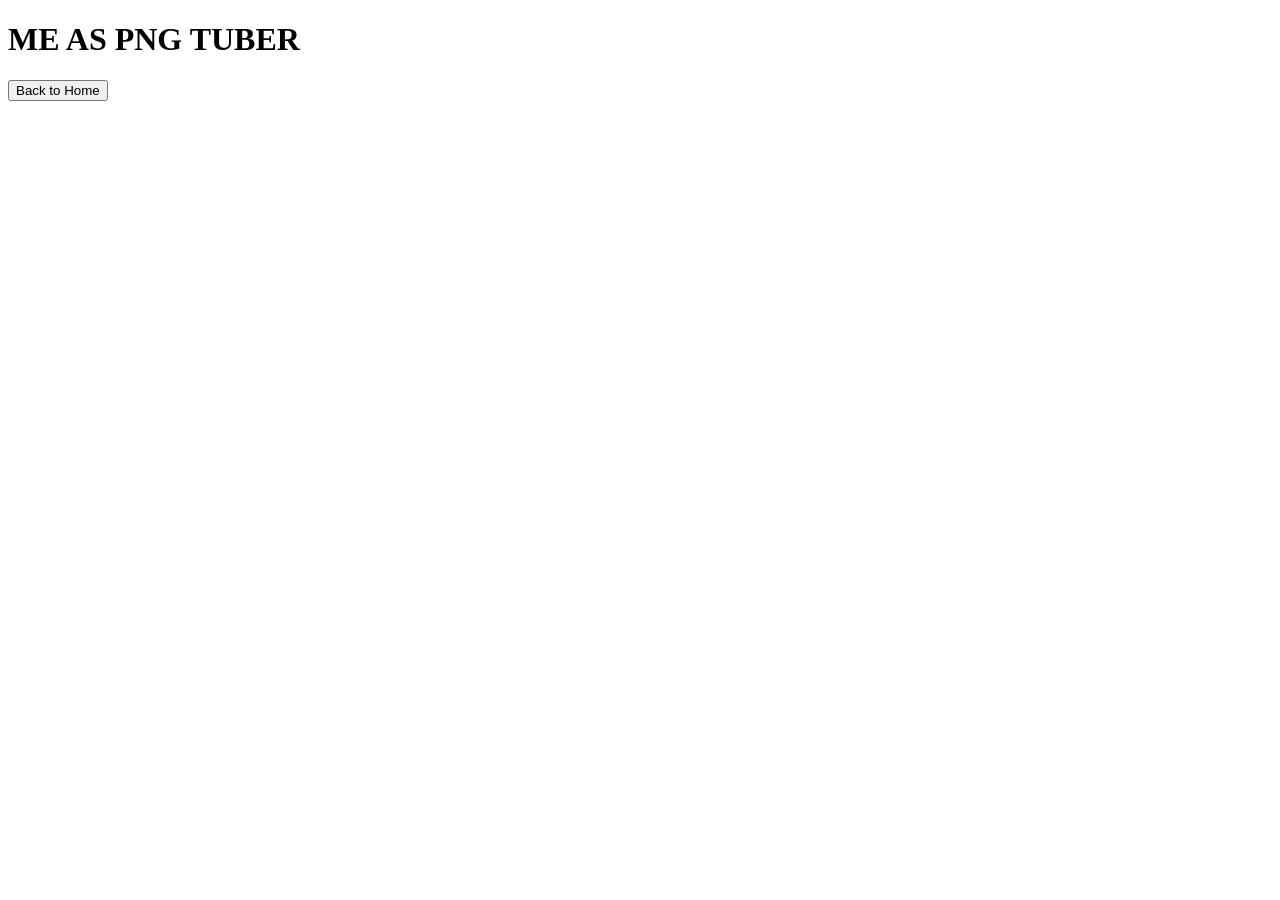
==== project_1_html/page_2.html @ 7b27273b "add conten on page 2" ====
<!DOCTYPE html>
<html lang="en">
<head>
    <meta charset="UTF-8">
    <meta name="viewport" content="width=device-width, initial-scale=1.0">
    <title>Page 2</title>
</head>
<body>
    <h1 style="font-family: Georgia;">ME AS PNG TUBER</h1>
    <a href="Home.html"><button>Back to Home</button></a>
</body>
</html>
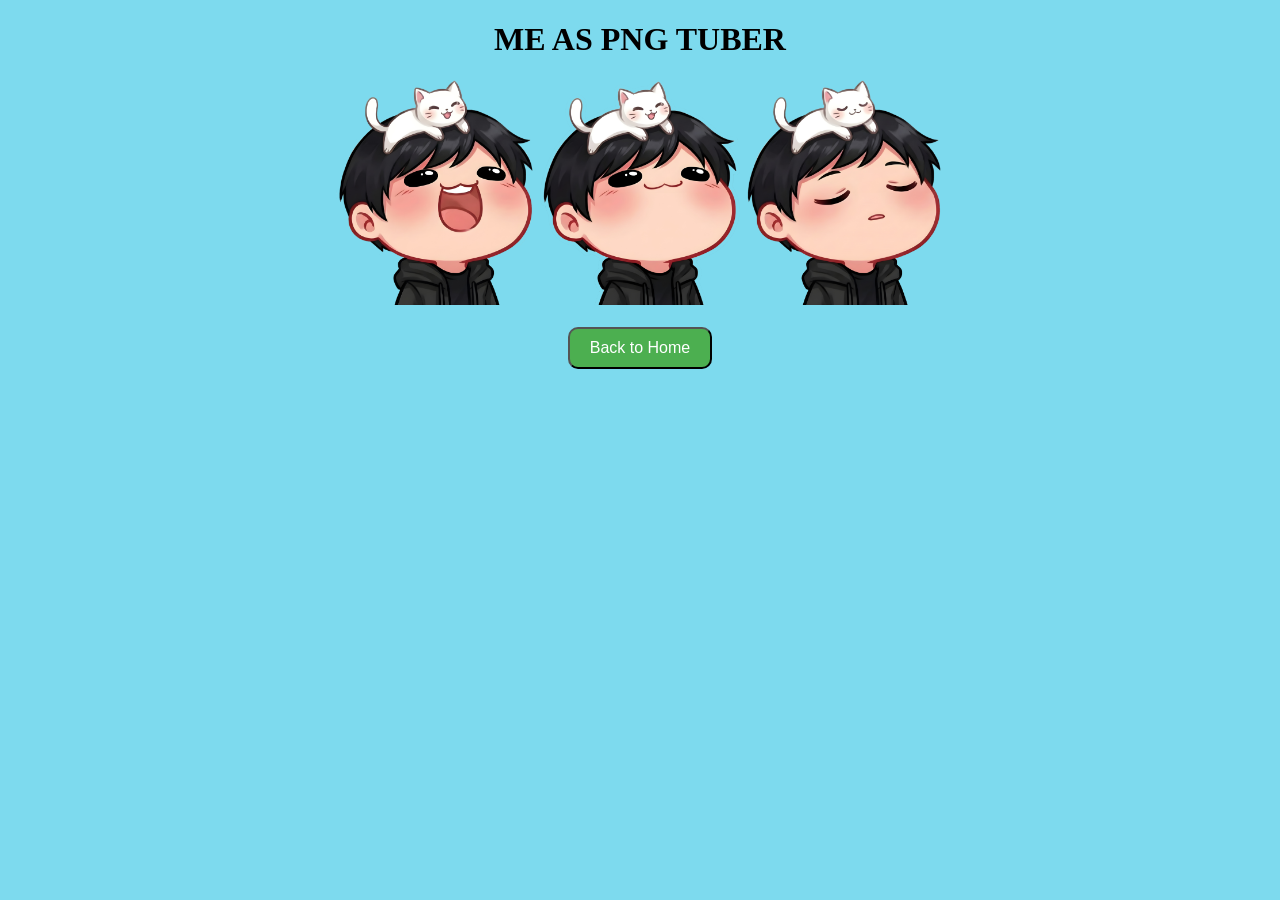
==== commit 9075fbdd: "nambahin chibi png on page 2" ====
--- a/project_1_html/page_2.html
+++ b/project_1_html/page_2.html
@@ -5,8 +5,32 @@
     <meta name="viewport" content="width=device-width, initial-scale=1.0">
     <title>Page 2</title>
 </head>
+    <style>
+        body {
+            text-align: center;
+            font-family: Georgia, sans-serif;
+            margin-top: 12px;
+            background-color: #7ddaee;
+        }
+        button {
+            background-color: #4CAF50;
+            color: white;
+            padding: 10px 20px;
+            border-radius: 10px;
+            cursor: pointer;
+            font-size: 16px;
+        }
+</style>
+
 <body>
     <h1 style="font-family: Georgia;">ME AS PNG TUBER</h1>
-    <a href="Home.html"><button>Back to Home</button></a>
+
+    <div style="text-align: center; ">  
+            <img src="../project_1_html/image/chibistyle_bicara.png" alt="First Character" style="width: 200px; height: auto;">
+            <img src="../project_1_html/image/chibistyle_diem.png" alt="First Character" style="width: 200px; height: auto;">
+            <img src="../project_1_html/image/chibistyle_mute.png" alt="First Character" style="width: 200px; height: auto;">
+        </div>
+        <br>
+         <a href="Home.html"><button>Back to Home</button></a>
 </body>
 </html>
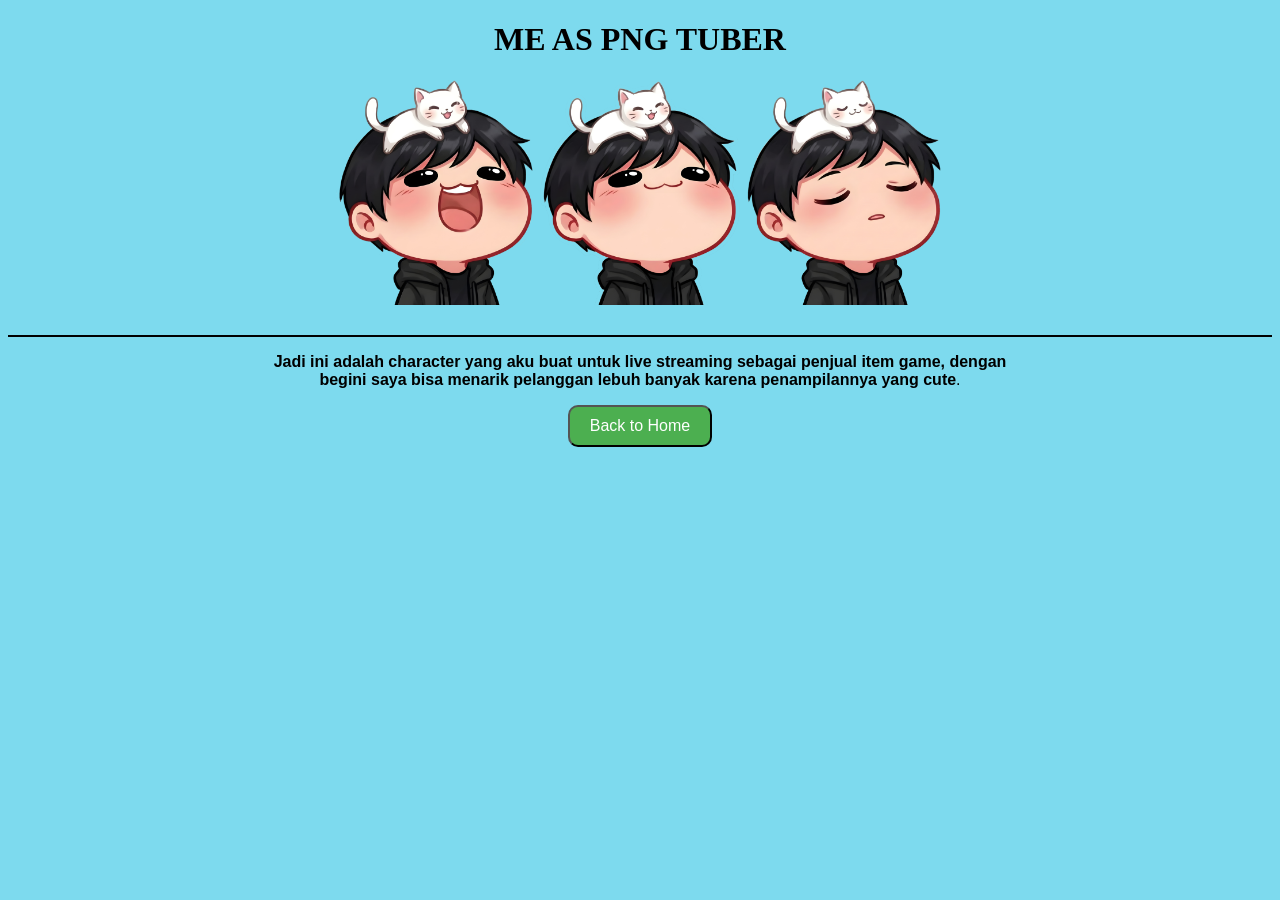
==== commit 5248f730: "finishing page 2" ====
--- a/project_1_html/page_2.html
+++ b/project_1_html/page_2.html
@@ -31,6 +31,10 @@
             <img src="../project_1_html/image/chibistyle_mute.png" alt="First Character" style="width: 200px; height: auto;">
         </div>
         <br>
+        <hr style="border: 1px solid black;">
+            <p><b>Jadi ini adalah character yang aku buat untuk live streaming sebagai penjual item game, dengan <br>
+            begini saya bisa menarik pelanggan lebuh banyak karena penampilannya yang cute</b>.</p>
          <a href="Home.html"><button>Back to Home</button></a>
+
 </body>
 </html>
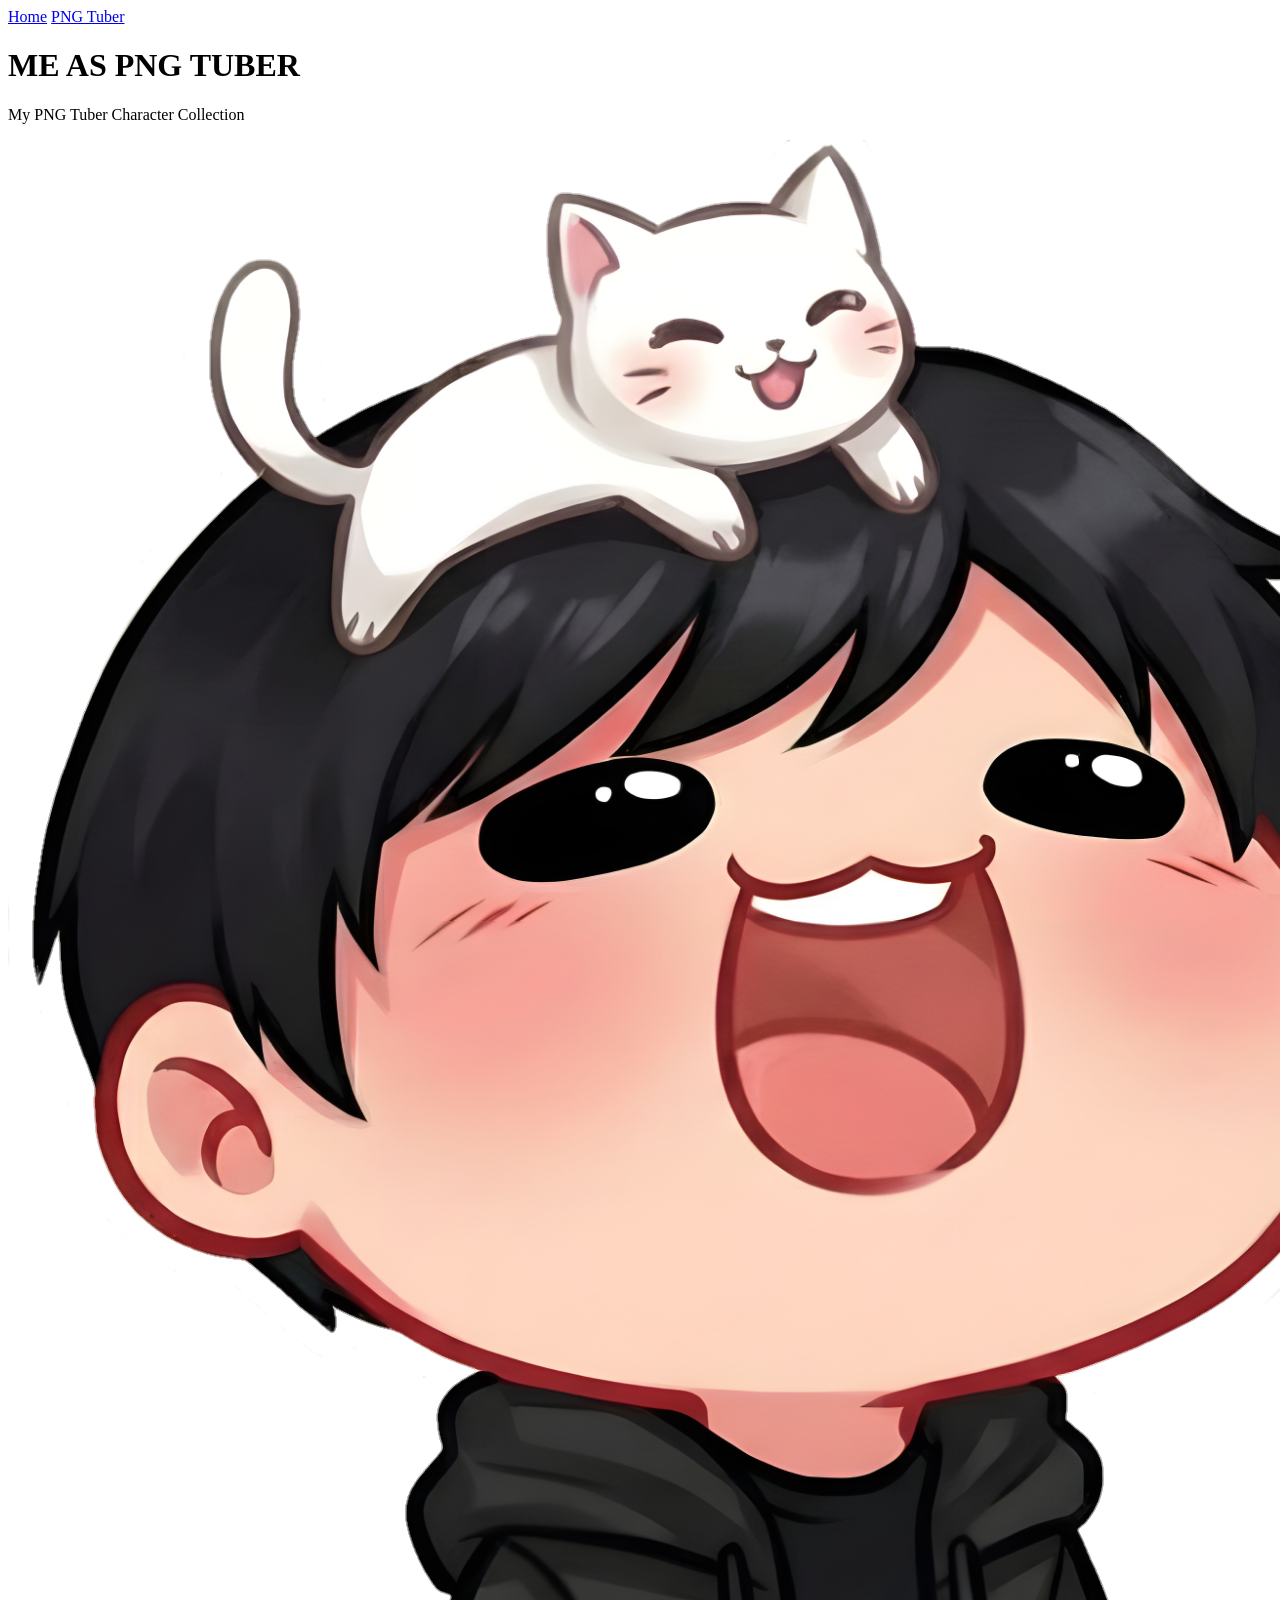
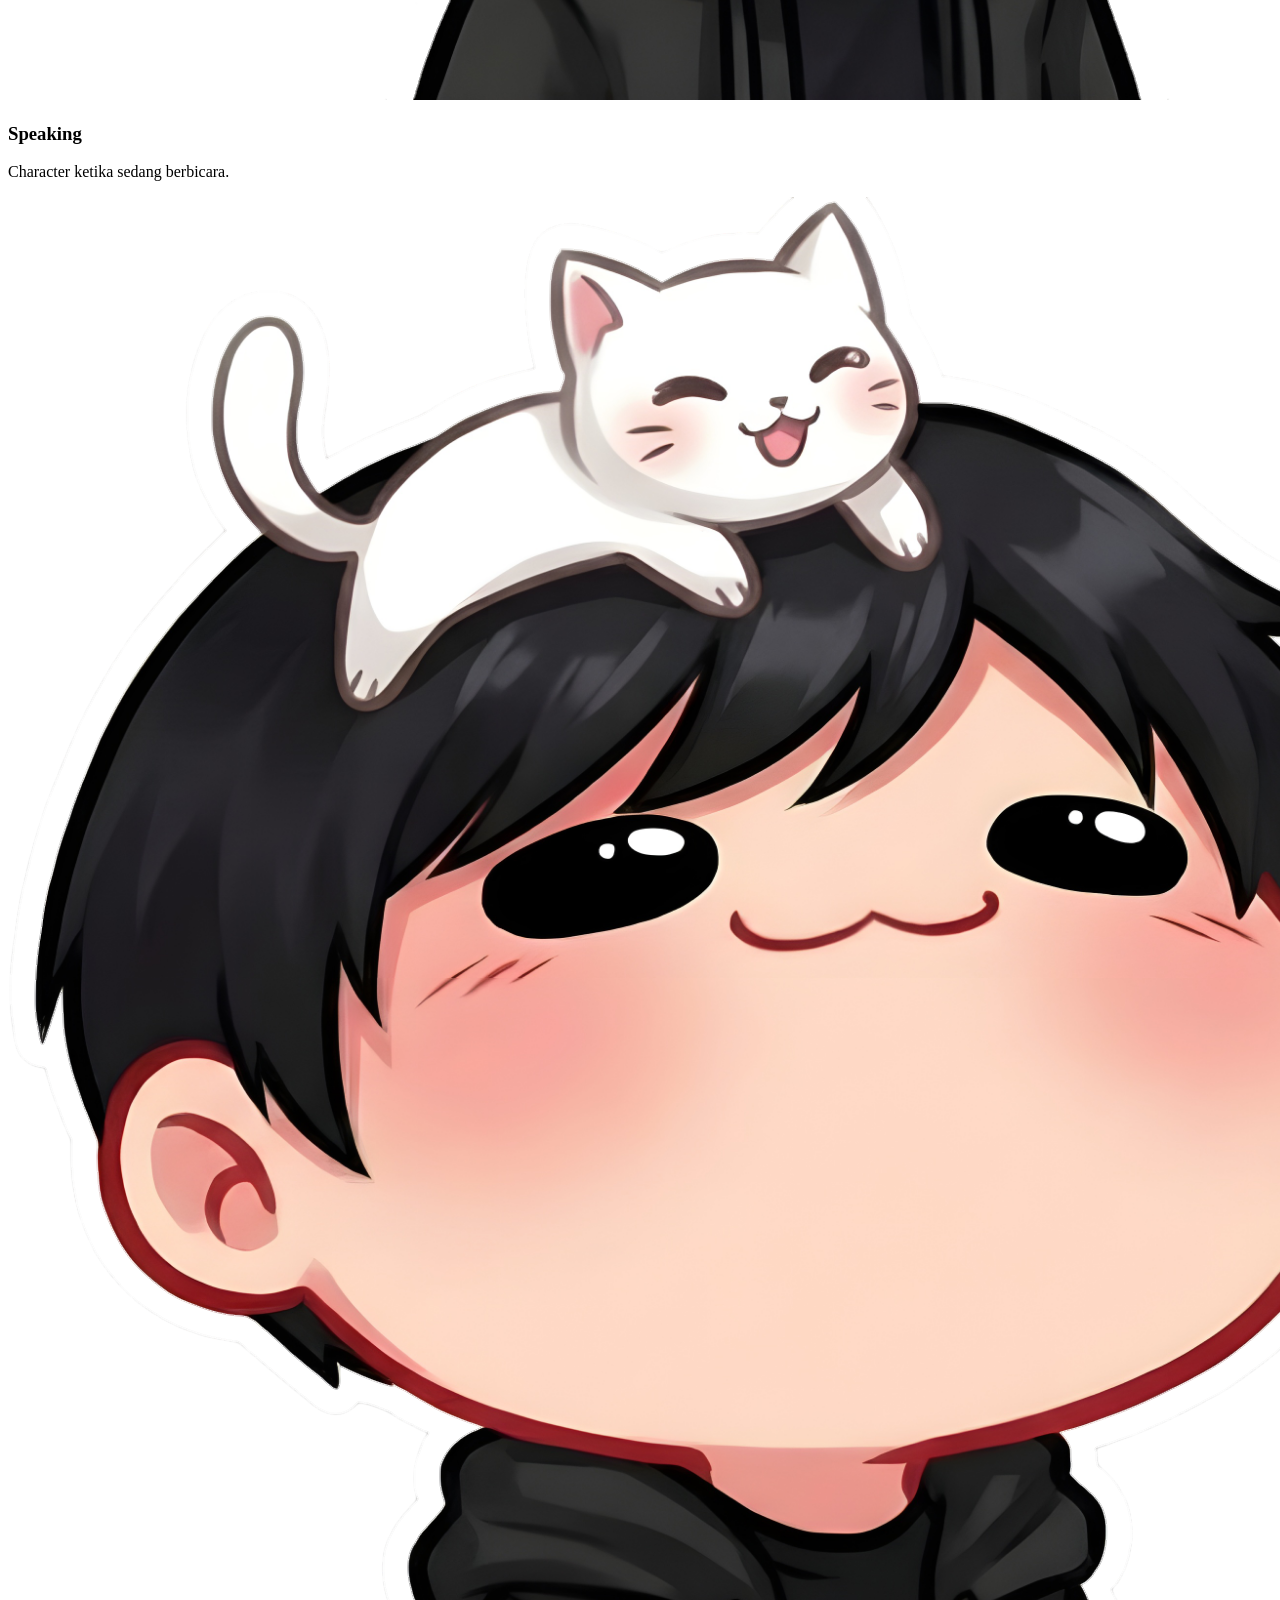
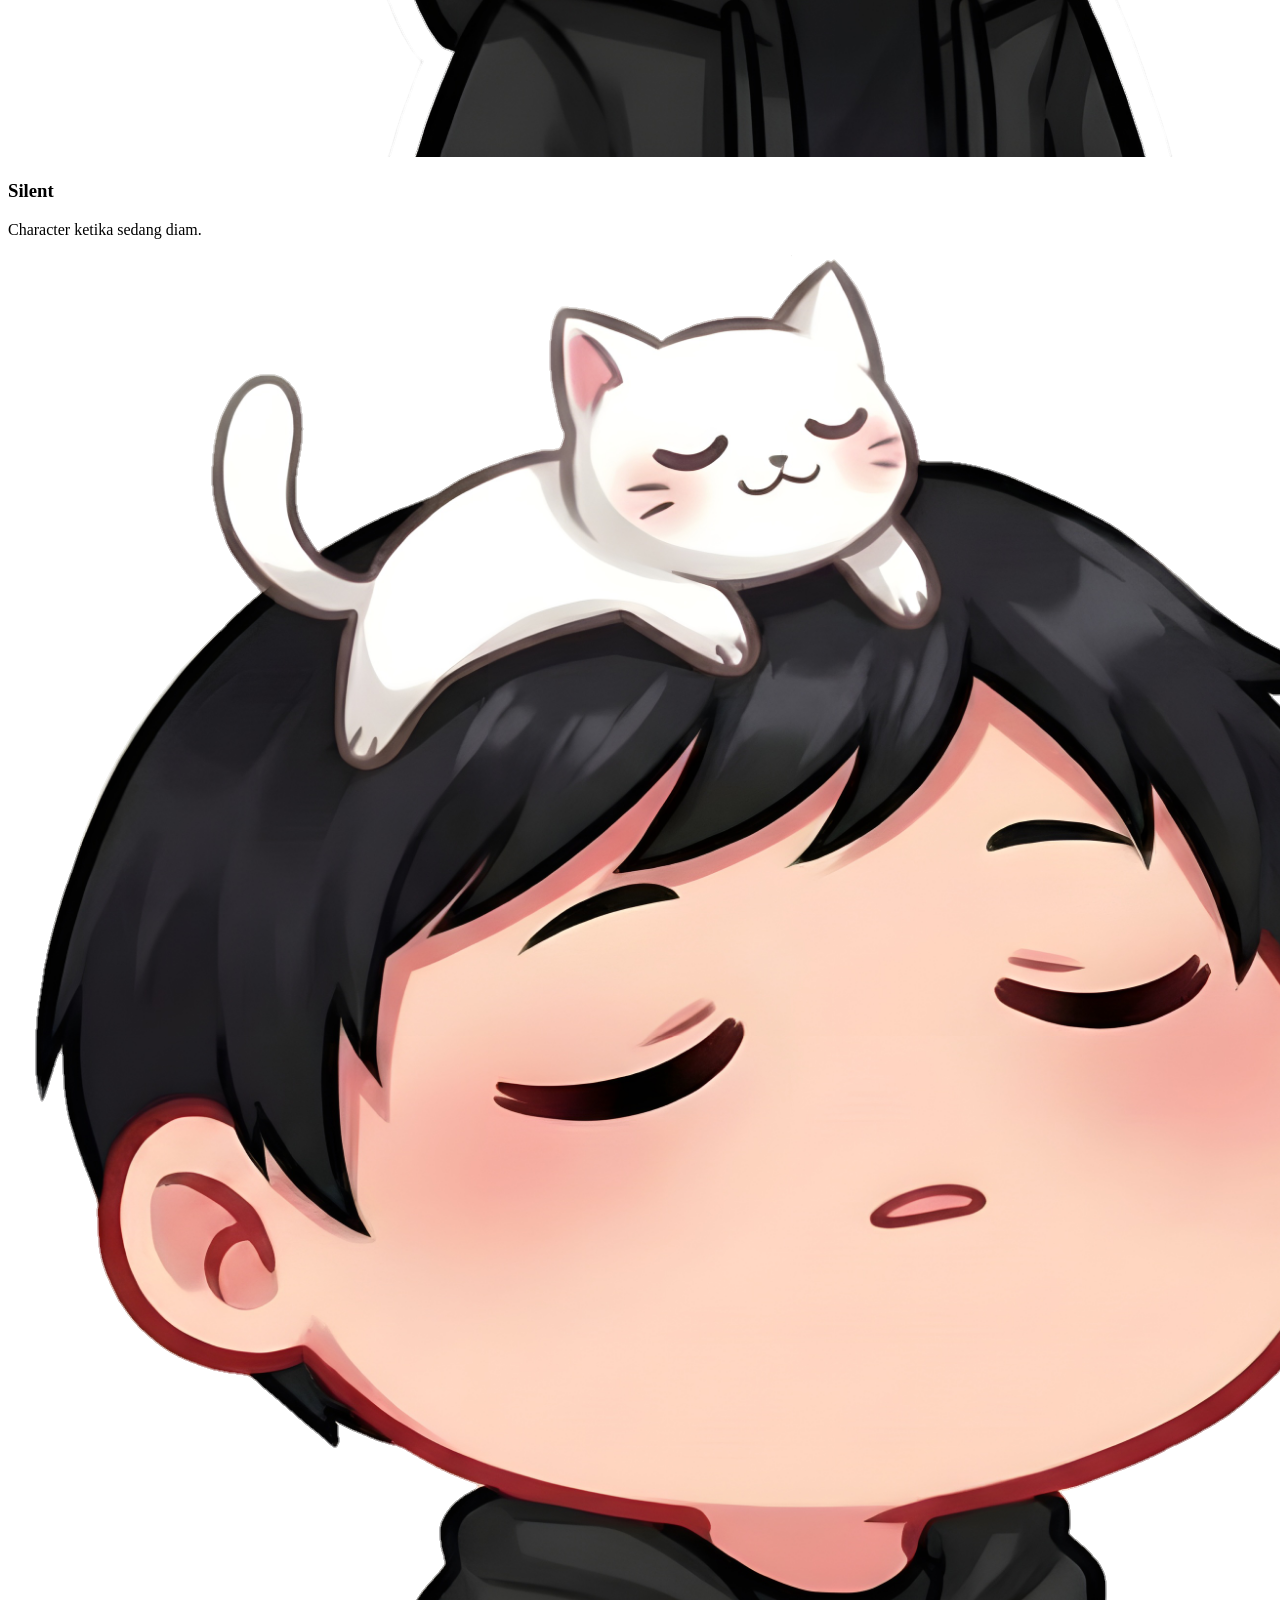
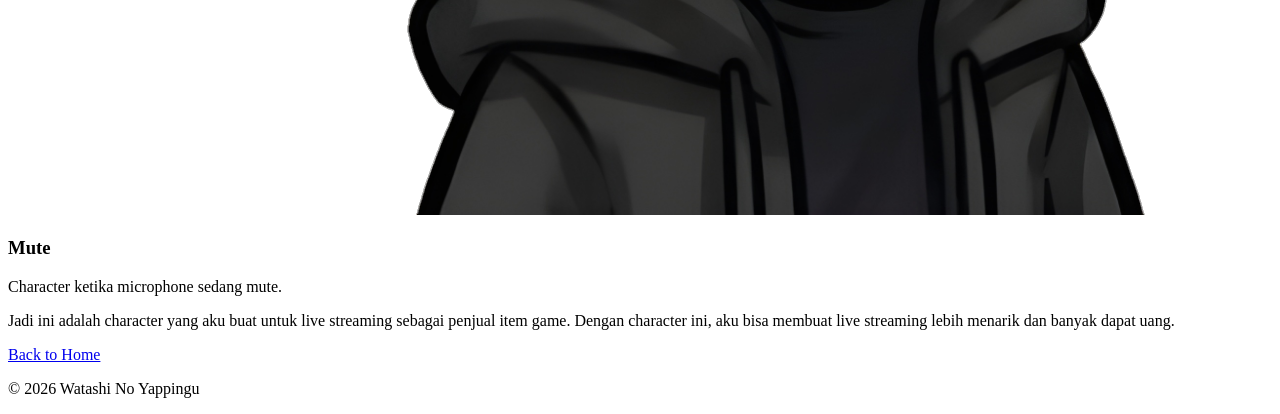
==== commit 62514e46: "ubah dan merapikan page 2" ====
--- a/project_1_html/page_2.html
+++ b/project_1_html/page_2.html
@@ -3,38 +3,66 @@
 <head>
     <meta charset="UTF-8">
     <meta name="viewport" content="width=device-width, initial-scale=1.0">
-    <title>Page 2</title>
+    <title>PNG Tuber</title>
+    <link rel="stylesheet" href="style.css">
 </head>
-    <style>
-        body {
-            text-align: center;
-            font-family: Georgia, sans-serif;
-            margin-top: 12px;
-            background-color: #7ddaee;
-        }
-        button {
-            background-color: #4CAF50;
-            color: white;
-            padding: 10px 20px;
-            border-radius: 10px;
-            cursor: pointer;
-            font-size: 16px;
-        }
-</style>
 
 <body>
-    <h1 style="font-family: Georgia;">ME AS PNG TUBER</h1>
 
-    <div style="text-align: center; ">  
-            <img src="../project_1_html/image/chibistyle_bicara.png" alt="First Character" style="width: 200px; height: auto;">
-            <img src="../project_1_html/image/chibistyle_diem.png" alt="First Character" style="width: 200px; height: auto;">
-            <img src="../project_1_html/image/chibistyle_mute.png" alt="First Character" style="width: 200px; height: auto;">
+    <nav>
+        <a href="Home.html">Home</a>
+        <a href="page_2.html">PNG Tuber</a>
+    </nav>
+
+    <header>
+        <h1>ME AS PNG TUBER</h1>
+        <p>My PNG Tuber Character Collection</p>
+    </header>
+
+    <main>
+
+        <div class="character-container">
+
+            <div class="card">
+                <img src="../project_1_html/image/chibistyle_bicara.png" 
+                     alt="Speaking Character">
+                <h3>Speaking</h3>
+                <p>Character ketika sedang berbicara.</p>
+            </div>
+
+            <div class="card">
+                <img src="../project_1_html/image/chibistyle_diem.png" 
+                     alt="Silent Character">
+                <h3>Silent</h3>
+                <p>Character ketika sedang diam.</p>
+            </div>
+
+            <div class="card">
+                <img src="../project_1_html/image/chibistyle_mute.png" 
+                     alt="Mute Character">
+                <h3>Mute</h3>
+                <p>Character ketika microphone sedang mute.</p>
+            </div>
+
         </div>
-        <br>
-        <hr style="border: 1px solid black;">
-            <p><b>Jadi ini adalah character yang aku buat untuk live streaming sebagai penjual item game, dengan <br>
-            begini saya bisa menarik pelanggan lebuh banyak karena penampilannya yang cute</b>.</p>
-         <a href="Home.html"><button>Back to Home</button></a>
+
+        <div class="description">
+            <p>
+                Jadi ini adalah character yang aku buat untuk live streaming
+                sebagai penjual item game. Dengan character ini, aku bisa
+                membuat live streaming lebih menarik dan banyak dapat uang.
+            </p>
+        </div>
+
+        <div class="button-container">
+            <a href="Home.html" class="back-button">Back to Home</a>
+        </div>
+
+    </main>
+
+    <footer>
+        <p>© 2026 Watashi No Yappingu</p>
+    </footer>
 
 </body>
 </html>
